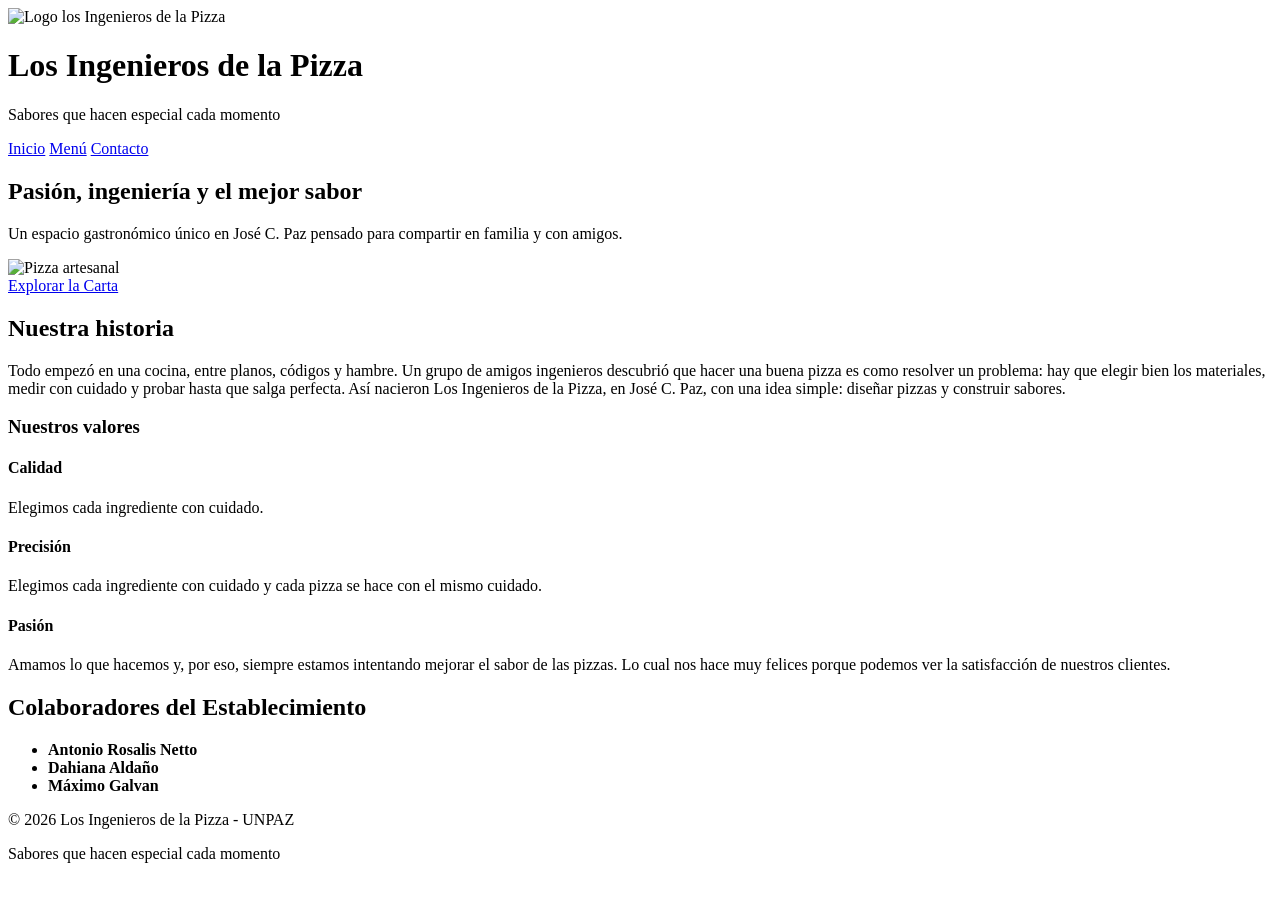
==== index.html @ 51926ea1 "Creacion de Archivos para el menu navegacion Updated the HTML structure and content for the website," ====
<!DOCTYPE html>
<html lang="es">

<head>
    <meta charset="UTF-8">
    <meta name="viewport" content="width=device-width, initial-scale=1.0">
    <title>Los Ingenieros de la Pizza - Inicio</title>
    <link rel="stylesheet" href="estilos.css">
</head>
    
<body> 
    <!-- ENCABEZADO Y NAVEGACIÓN -->
    <header>
        <img src="https://sl.bing.net/huaEpaSjhcW" alt="Logo los Ingenieros de la Pizza" class="logo">
        <h1>Los Ingenieros de la Pizza</h1>
        <p class="slogan">Sabores que hacen especial cada momento</p>
        <nav>
            <a href="index.html">Inicio</a>
            <a href="menu.html">Menú</a>
            <a href="contacto.html">Contacto</a>
        </nav>
    </header>
    
    <main>
        <!-- SECCIÓN 1: INICIO -->
        <section id="inicio" class="hero">
            <h2>Pasión, ingeniería y el mejor sabor</h2>
            <p>Un espacio gastronómico único en José C. Paz pensado para compartir en familia y con amigos.</p>
            <img src="https://sl.bing.net/gl1TuhckT5o" alt="Pizza artesanal" class="portada" width="500">
            <div class="contenedor-boton">
                <a href="menu.html" class="boton">Explorar la Carta</a>
            </div>
        </section>

        <!-- SECCIÓN 2: HISTORIA / NUESTRA HISTORIA -->
        <section id="historia">
            <h2>Nuestra historia</h2>
            <p class="texto">
                Todo empezó en una cocina, entre planos, códigos y hambre.
                Un grupo de amigos ingenieros descubrió que hacer una buena
                pizza es como resolver un problema: hay que elegir bien los
                materiales, medir con cuidado y probar hasta que salga perfecta.
                Así nacieron Los Ingenieros de la Pizza, en José C. Paz,
                con una idea simple: diseñar pizzas y construir sabores.
            </p>
            <h3>Nuestros valores</h3>
            <div class="pizzas">
                <article>
                    <h4>Calidad</h4>
                    <p>Elegimos cada ingrediente con cuidado.</p>
                </article>
                <article>
                    <h4>Precisión</h4>
                    <p>Elegimos cada ingrediente con cuidado y cada pizza se hace con el mismo cuidado.</p>
                </article>
                <article>
                    <h4>Pasión</h4>
                    <p>Amamos lo que hacemos y, por eso, siempre estamos intentando mejorar el sabor de las pizzas. Lo cual nos hace muy felices porque podemos ver la satisfacción de nuestros clientes.</p>
                </article>
            </div>
        </section>

        <!-- SECCIÓN 3: COLABORADORES -->
        <section id="equipo">
            <h2>Colaboradores del Establecimiento</h2>
            <ul>
                <li><strong>Antonio Rosalis Netto</strong></li>
                <li><strong>Dahiana Aldaño</strong></li>
                <li><strong>Máximo Galvan</strong></li>
            </ul>
        </section>
    </main>

    <!-- PIE DE PÁGINA -->
    <footer>
        <p>© 2026 Los Ingenieros de la Pizza - UNPAZ</p>
        <p>Sabores que hacen especial cada momento</p>
    </footer>
</body>
</html>
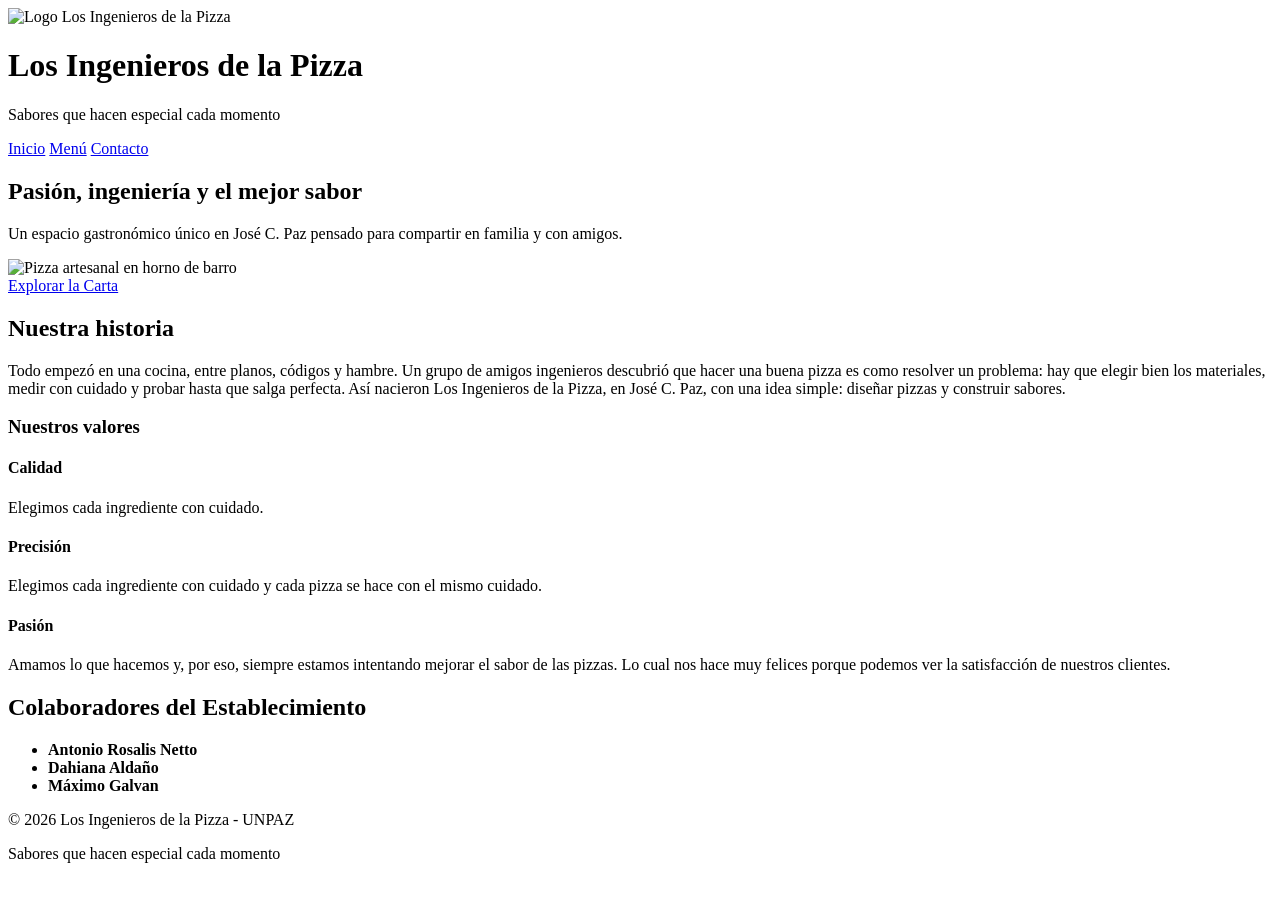
==== commit fb5db1bf: "Update images and attributes in index.html Updated logo image and main section image for better visu" ====
--- a/index.html
+++ b/index.html
@@ -11,7 +11,7 @@
 <body> 
     <!-- ENCABEZADO Y NAVEGACIÓN -->
     <header>
-        <img src="https://sl.bing.net/huaEpaSjhcW" alt="Logo los Ingenieros de la Pizza" class="logo">
+        <img src="https://cdn-icons-png.flaticon.com/512/3595/3595458.png" alt="Logo Los Ingenieros de la Pizza" class="logo" width="100">
         <h1>Los Ingenieros de la Pizza</h1>
         <p class="slogan">Sabores que hacen especial cada momento</p>
         <nav>
@@ -26,7 +26,7 @@
         <section id="inicio" class="hero">
             <h2>Pasión, ingeniería y el mejor sabor</h2>
             <p>Un espacio gastronómico único en José C. Paz pensado para compartir en familia y con amigos.</p>
-            <img src="https://sl.bing.net/gl1TuhckT5o" alt="Pizza artesanal" class="portada" width="500">
+            <img src="https://images.unsplash.com/photo-1513104890138-7c749659a591?w=800" alt="Pizza artesanal en horno de barro" width="500" class="portada">
             <div class="contenedor-boton">
                 <a href="menu.html" class="boton">Explorar la Carta</a>
             </div>
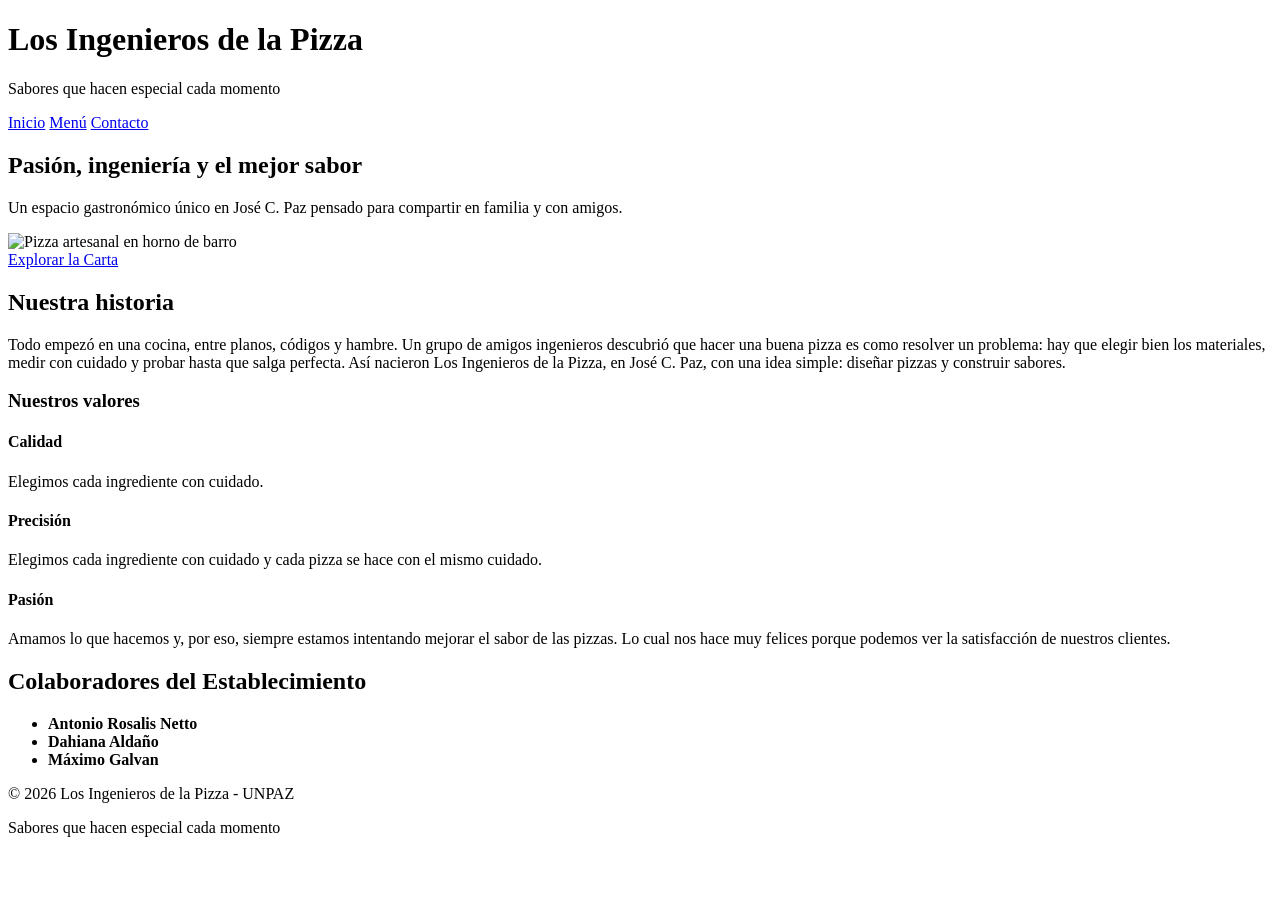
==== commit 66b04a40: "Fix HTML formatting and remove excess whitespace" ====
--- a/index.html
+++ b/index.html
@@ -11,7 +11,6 @@
 <body> 
     <!-- ENCABEZADO Y NAVEGACIÓN -->
     <header>
-        <img src="https://cdn-icons-png.flaticon.com/512/3595/3595458.png" alt="Logo Los Ingenieros de la Pizza" class="logo" width="100">
         <h1>Los Ingenieros de la Pizza</h1>
         <p class="slogan">Sabores que hacen especial cada momento</p>
         <nav>
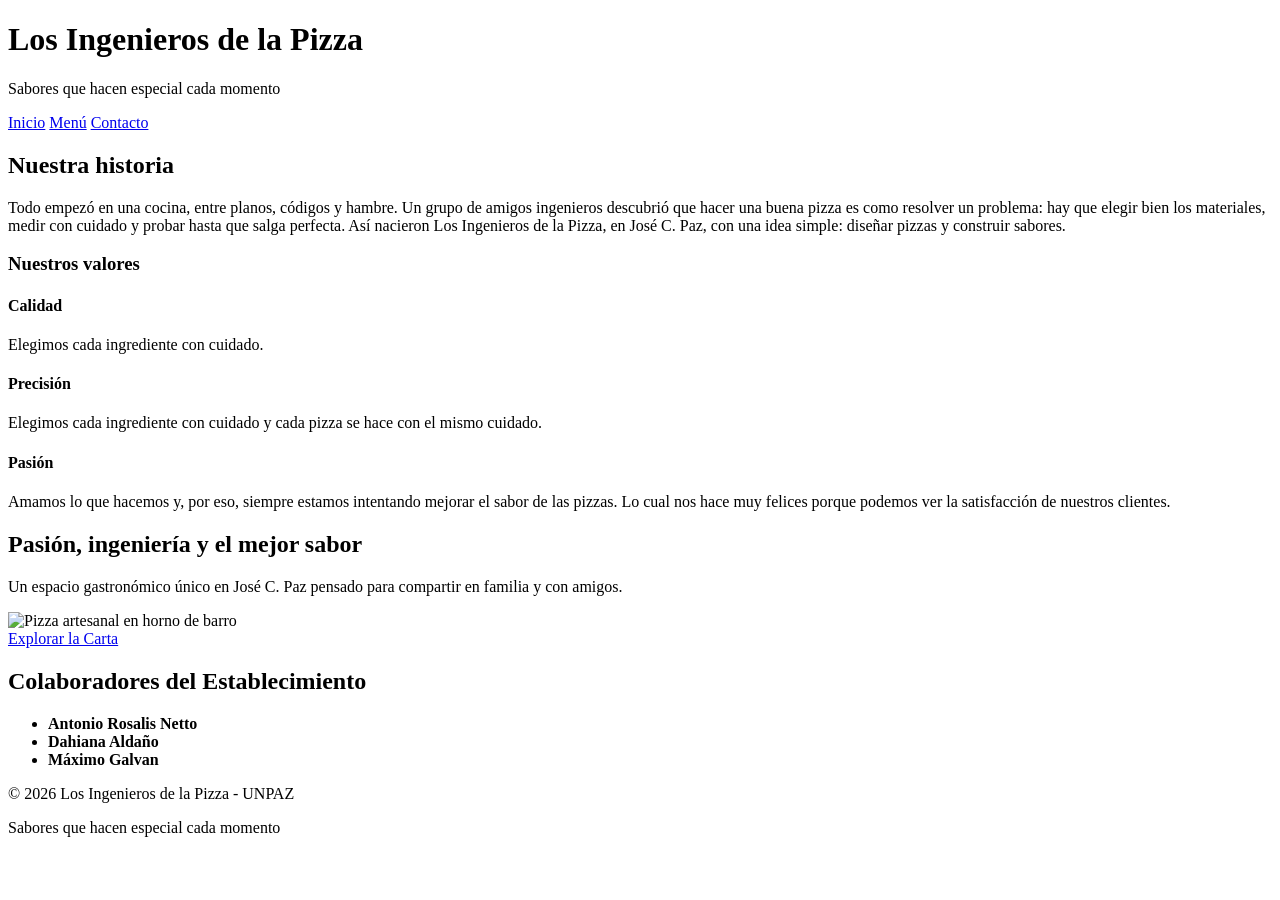
==== commit e67d177f: "Reorganize sections in index.html Rearranged sections in index.html for better structure." ====
--- a/index.html
+++ b/index.html
@@ -21,17 +21,7 @@
     </header>
     
     <main>
-        <!-- SECCIÓN 1: INICIO -->
-        <section id="inicio" class="hero">
-            <h2>Pasión, ingeniería y el mejor sabor</h2>
-            <p>Un espacio gastronómico único en José C. Paz pensado para compartir en familia y con amigos.</p>
-            <img src="https://images.unsplash.com/photo-1513104890138-7c749659a591?w=800" alt="Pizza artesanal en horno de barro" width="500" class="portada">
-            <div class="contenedor-boton">
-                <a href="menu.html" class="boton">Explorar la Carta</a>
-            </div>
-        </section>
-
-        <!-- SECCIÓN 2: HISTORIA / NUESTRA HISTORIA -->
+        <!-- SECCIÓN 1: HISTORIA / NUESTRA HISTORIA -->
         <section id="historia">
             <h2>Nuestra historia</h2>
             <p class="texto">
@@ -58,6 +48,20 @@
                 </article>
             </div>
         </section>
+        
+        
+        
+        <!-- SECCIÓN 2: INICIO -->
+        <section id="inicio" class="hero">
+            <h2>Pasión, ingeniería y el mejor sabor</h2>
+            <p>Un espacio gastronómico único en José C. Paz pensado para compartir en familia y con amigos.</p>
+            <img src="https://images.unsplash.com/photo-1513104890138-7c749659a591?w=800" alt="Pizza artesanal en horno de barro" width="500" class="portada">
+            <div class="contenedor-boton">
+                <a href="menu.html" class="boton">Explorar la Carta</a>
+            </div>
+        </section>
+
+        
 
         <!-- SECCIÓN 3: COLABORADORES -->
         <section id="equipo">
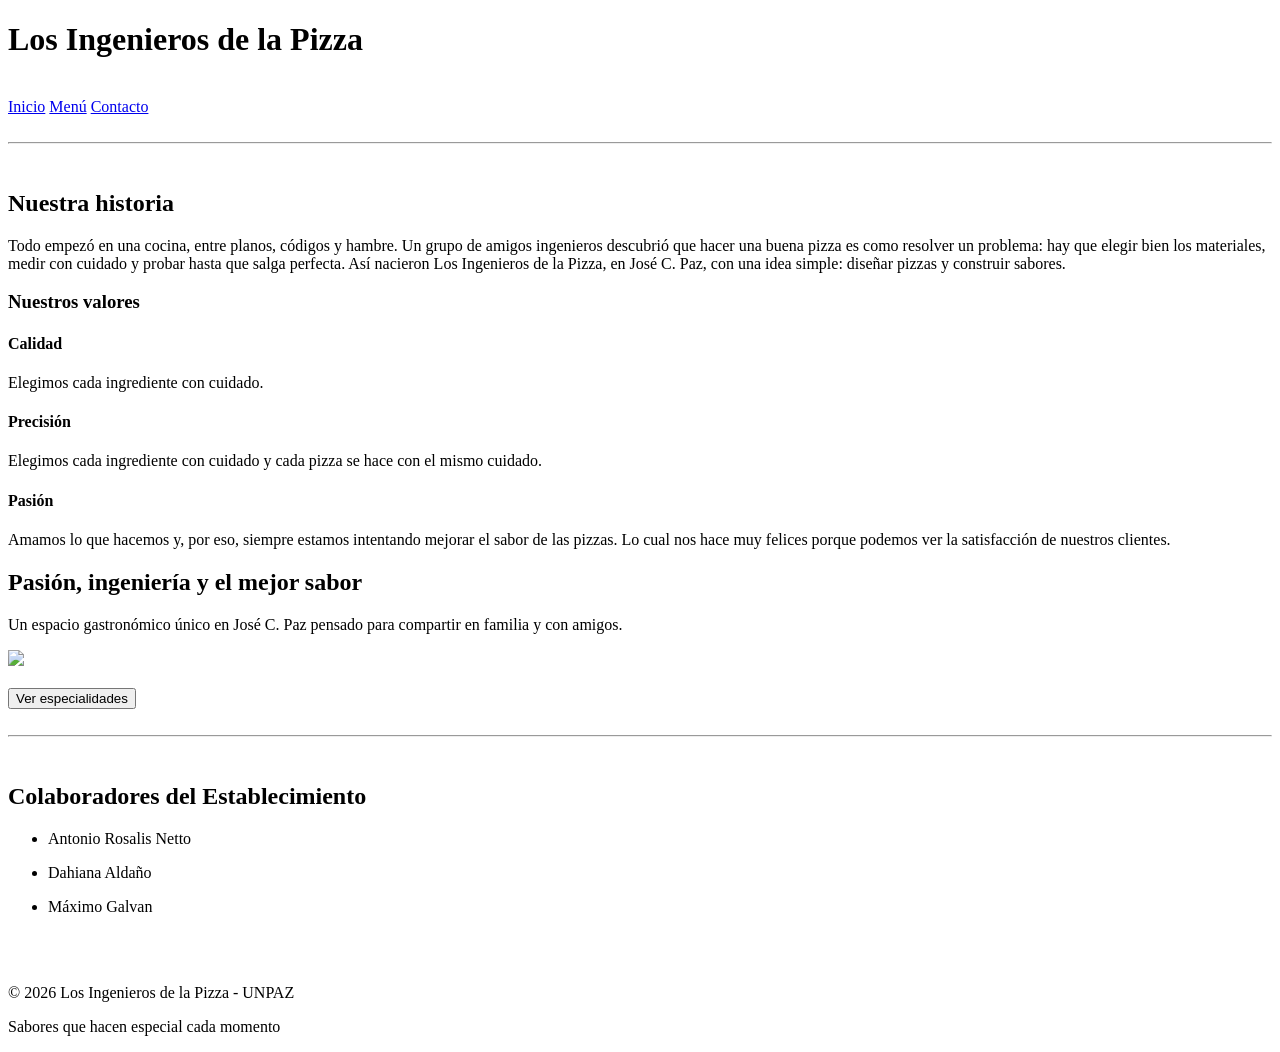
==== commit 482d6ecf: "correcciones extras Updated HTML structure and improved formatting." ====
--- a/index.html
+++ b/index.html
@@ -5,19 +5,22 @@
     <meta charset="UTF-8">
     <meta name="viewport" content="width=device-width, initial-scale=1.0">
     <title>Los Ingenieros de la Pizza - Inicio</title>
-    <link rel="stylesheet" href="estilos.css">
+    <link rel="stylesheet" href="styles.css">
 </head>
     
 <body> 
     <!-- ENCABEZADO Y NAVEGACIÓN -->
     <header>
         <h1>Los Ingenieros de la Pizza</h1>
-        <p class="slogan">Sabores que hacen especial cada momento</p>
+    <br>
         <nav>
             <a href="index.html">Inicio</a>
             <a href="menu.html">Menú</a>
             <a href="contacto.html">Contacto</a>
         </nav>
+    <br>
+    <hr>
+    <br>
     </header>
     
     <main>
@@ -55,25 +58,26 @@
         <section id="inicio" class="hero">
             <h2>Pasión, ingeniería y el mejor sabor</h2>
             <p>Un espacio gastronómico único en José C. Paz pensado para compartir en familia y con amigos.</p>
-            <img src="https://images.unsplash.com/photo-1513104890138-7c749659a591?w=800" alt="Pizza artesanal en horno de barro" width="500" class="portada">
-            <div class="contenedor-boton">
-                <a href="menu.html" class="boton">Explorar la Carta</a>
-            </div>
+            <img src="banner.jpg" id="banner">
+            <br>
+            <br>
+            <button>Ver especialidades</button>
         </section>
-
-        
-
+<br>
+<hr>        
+<br>
         <!-- SECCIÓN 3: COLABORADORES -->
         <section id="equipo">
             <h2>Colaboradores del Establecimiento</h2>
             <ul>
-                <li><strong>Antonio Rosalis Netto</strong></li>
-                <li><strong>Dahiana Aldaño</strong></li>
-                <li><strong>Máximo Galvan</strong></li>
+                <li><p>Antonio Rosalis Netto</p></li>
+                <li><p>Dahiana Aldaño</p></li>
+                <li><p>Máximo Galvan</p></li>
             </ul>
         </section>
     </main>
-
+<br>
+<br>
     <!-- PIE DE PÁGINA -->
     <footer>
         <p>© 2026 Los Ingenieros de la Pizza - UNPAZ</p>
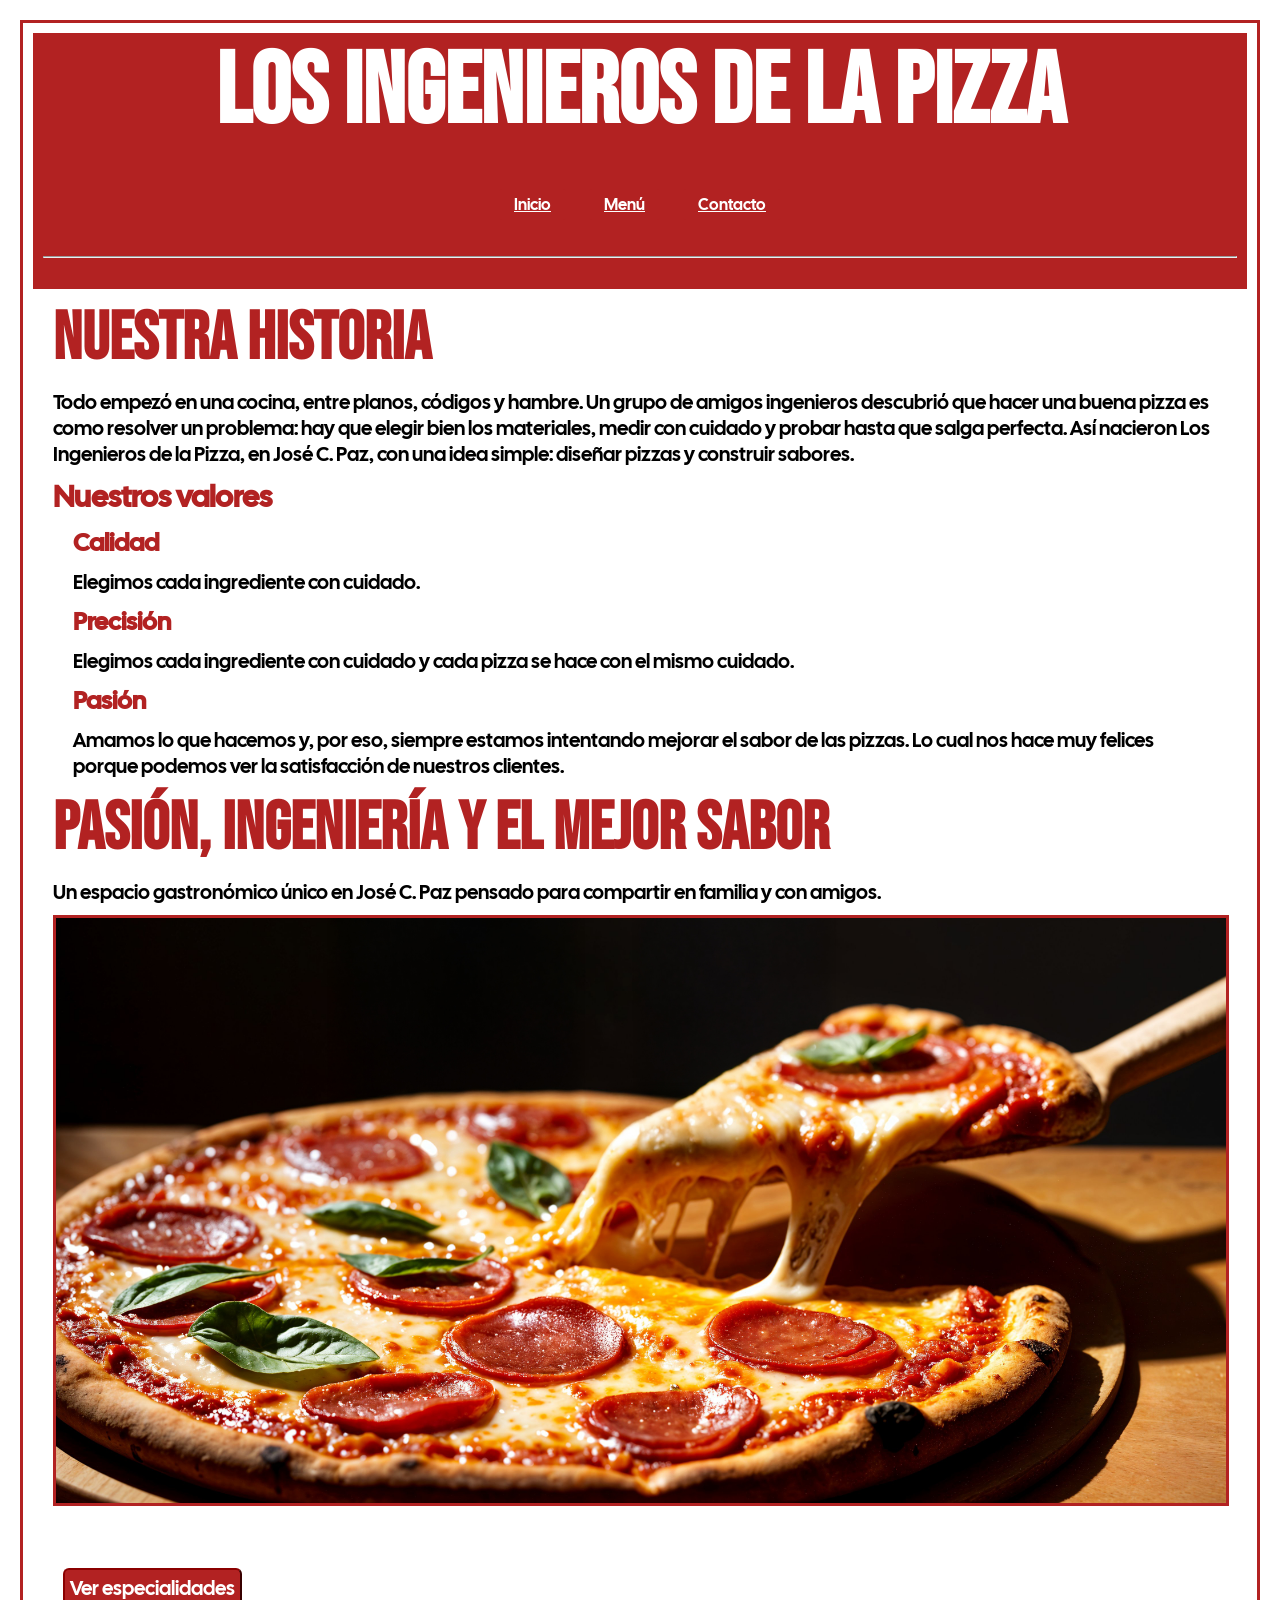
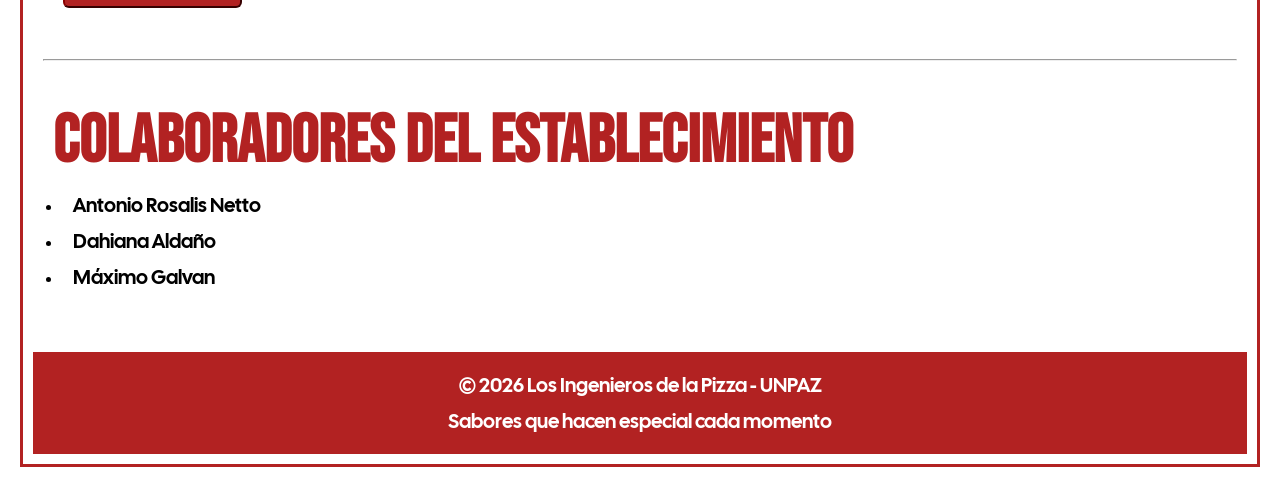
==== commit 266605c2: "arreglando boton x2 Updated the HTML structure and added a link to the menu page." ====
--- a/index.html
+++ b/index.html
@@ -61,7 +61,9 @@
             <img src="banner.jpg" id="banner">
             <br>
             <br>
+        <a href="menu.html">
             <button>Ver especialidades</button>
+        </a>
         </section>
 <br>
 <hr>        
--- a/styles.css
+++ b/styles.css
@@ -0,0 +1,114 @@
+
+@import url('https://fonts.googleapis.com/css2?family=Bebas+Neue&display=swap');
+@import url('https://fonts.googleapis.com/css2?family=Cal+Sans&display=swap');
+
+
+* {
+    font-family: "Cal Sans", sans-serif !important;
+    margin: 10px !important;
+    padding: 0;
+}
+
+body {
+    border: firebrick solid;
+}
+
+header {
+    background-color:firebrick ;
+    color: white;
+    text-align: center;
+
+}
+header h1{
+    font-family: "Bebas Neue", sans-serif !important;
+    font-size: 100px;
+}
+
+nav {
+    text-align: center;
+}
+nav a {
+    gap: 15px;
+    background-color: firebrick;
+    border-radius: 3px;
+    padding: 5px 15px 5px 15px;
+    color: white;
+}
+
+h2 {
+    color: firebrick;
+    font-family: "Bebas Neue", sans-serif !important;
+    font-size: 67px;
+}
+
+#banner, #local, #pisa {
+    display: block;
+    margin: 20px auto;
+    width: 100%;
+    max-width: 98%;
+    height: auto;
+    border: firebrick solid;
+}
+
+button {
+    font-size: 20px;
+    padding: 5px;
+    color: white;
+    background-color: firebrick;
+    border-color: darkred;
+    border-radius: 6px;
+}
+
+p {
+    font-size: 20px;
+}
+
+h3 {
+    color: firebrick;
+    font-size: 30px;
+}
+
+h4 {
+    font-size: 25px;
+    color: firebrick;
+}
+
+footer {
+    background-color: firebrick;
+    color: white;
+    text-align: center;
+    padding: 10px;
+}
+
+.contenedor-boton {
+    display: flex;
+    flex-direction: column;
+    align-items: center;
+    text-align: left;
+    margin-top: none;
+}
+
+.ubicacion, .telefono, .horarios, .servicio {
+    display: flex;
+    align-items: center;
+    gap: 15px;
+    text-align: center;
+}
+
+#ubi, #numero, #hora, #aviso{
+    font-size: 25px;
+}
+
+a {
+    color: firebrick;
+}
+
+.tipos {
+    width: 600px;
+    height: 500px;
+    border: firebrick solid;
+}
+
+.precio {
+    font-size: 30px;
+}
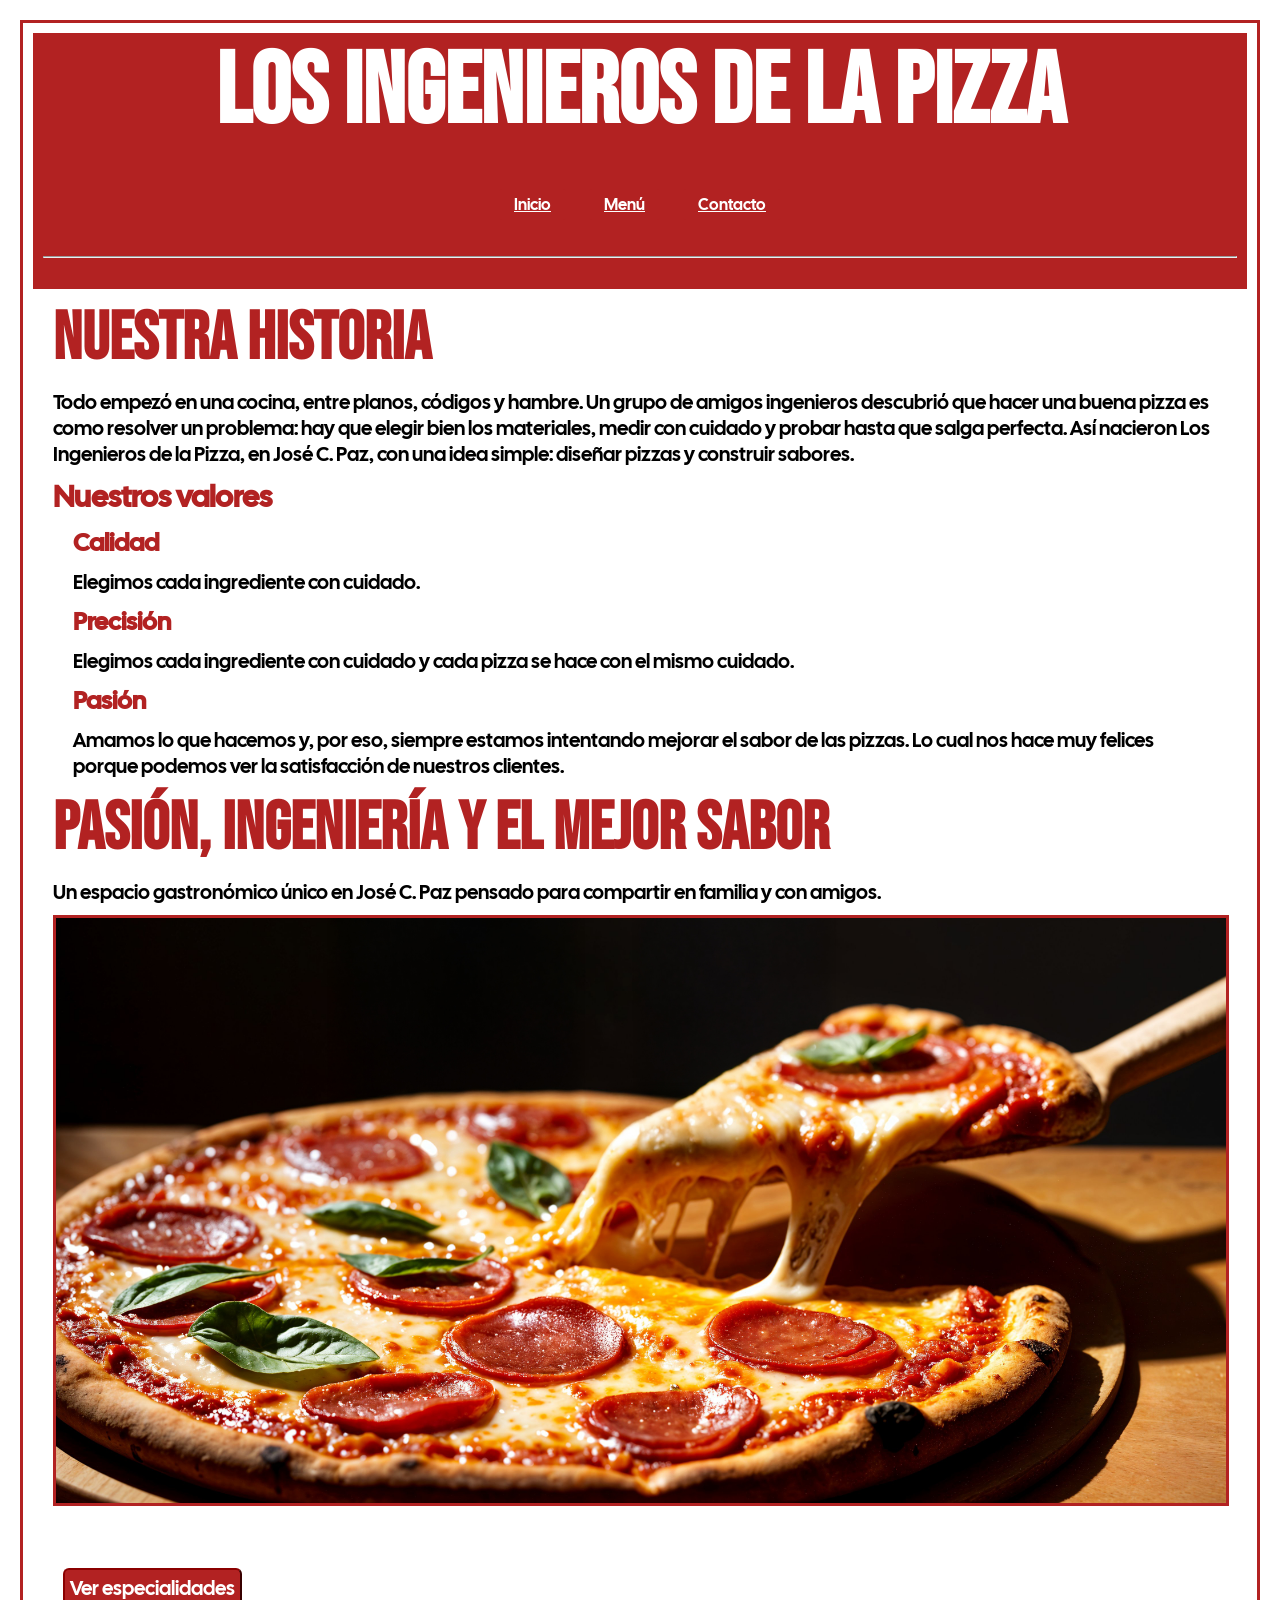
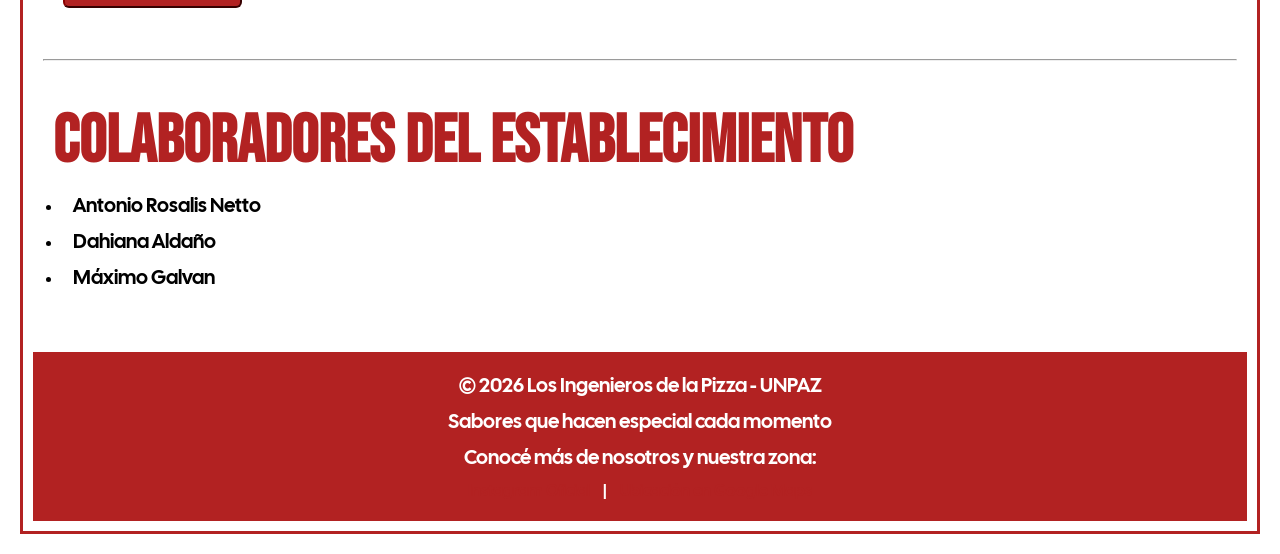
==== commit d7de4ce3: "Update index.html" ====
--- a/index.html
+++ b/index.html
@@ -6,25 +6,26 @@
     <meta name="viewport" content="width=device-width, initial-scale=1.0">
     <title>Los Ingenieros de la Pizza - Inicio</title>
     <link rel="stylesheet" href="styles.css">
+    <script src="script.js" defer></script>
 </head>
     
 <body> 
     <!-- ENCABEZADO Y NAVEGACIÓN -->
     <header>
         <h1>Los Ingenieros de la Pizza</h1>
-    <br>
+        <br>
         <nav>
             <a href="index.html">Inicio</a>
             <a href="menu.html">Menú</a>
             <a href="contacto.html">Contacto</a>
         </nav>
-    <br>
-    <hr>
-    <br>
+        <br>
+        <hr>
+        <br>
     </header>
     
     <main>
-        <!-- SECCIÓN 1: HISTORIA / NUESTRA HISTORIA -->
+        <!-- SECCIÓN 1: HISTORIA -->
         <section id="historia">
             <h2>Nuestra historia</h2>
             <p class="texto">
@@ -52,22 +53,21 @@
             </div>
         </section>
         
-        
-        
         <!-- SECCIÓN 2: INICIO -->
         <section id="inicio" class="hero">
             <h2>Pasión, ingeniería y el mejor sabor</h2>
             <p>Un espacio gastronómico único en José C. Paz pensado para compartir en familia y con amigos.</p>
-            <img src="banner.jpg" id="banner">
+            <img src="banner.jpg" id="banner" alt="Banner Los Ingenieros de la Pizza">
             <br>
             <br>
-        <a href="menu.html">
-            <button>Ver especialidades</button>
-        </a>
+            <a href="menu.html">
+                <button>Ver especialidades</button>
+            </a>
         </section>
-<br>
-<hr>        
-<br>
+        <br>
+        <hr>        
+        <br>
+
         <!-- SECCIÓN 3: COLABORADORES -->
         <section id="equipo">
             <h2>Colaboradores del Establecimiento</h2>
@@ -78,16 +78,21 @@
             </ul>
         </section>
     </main>
-<br>
-<br>
+    <br>
+    <br>
+
     <!-- PIE DE PÁGINA -->
     <footer>
         <p>© 2026 Los Ingenieros de la Pizza - UNPAZ</p>
         <p>Sabores que hacen especial cada momento</p>
+        <div>
+            <p>Conocé más de nosotros y nuestra zona:</p>
+            <a href="https://www.instagram.com" target="_blank" rel="noopener noreferrer">Instagram Oficial</a> | 
+            <a href="https://maps.google.com/?q=Jose+C+Paz" target="_blank" rel="noopener noreferrer">Ubicación en Google Maps</a>
+        </div>
     </footer>
 </body>
 </html>
-    
 
 
 
